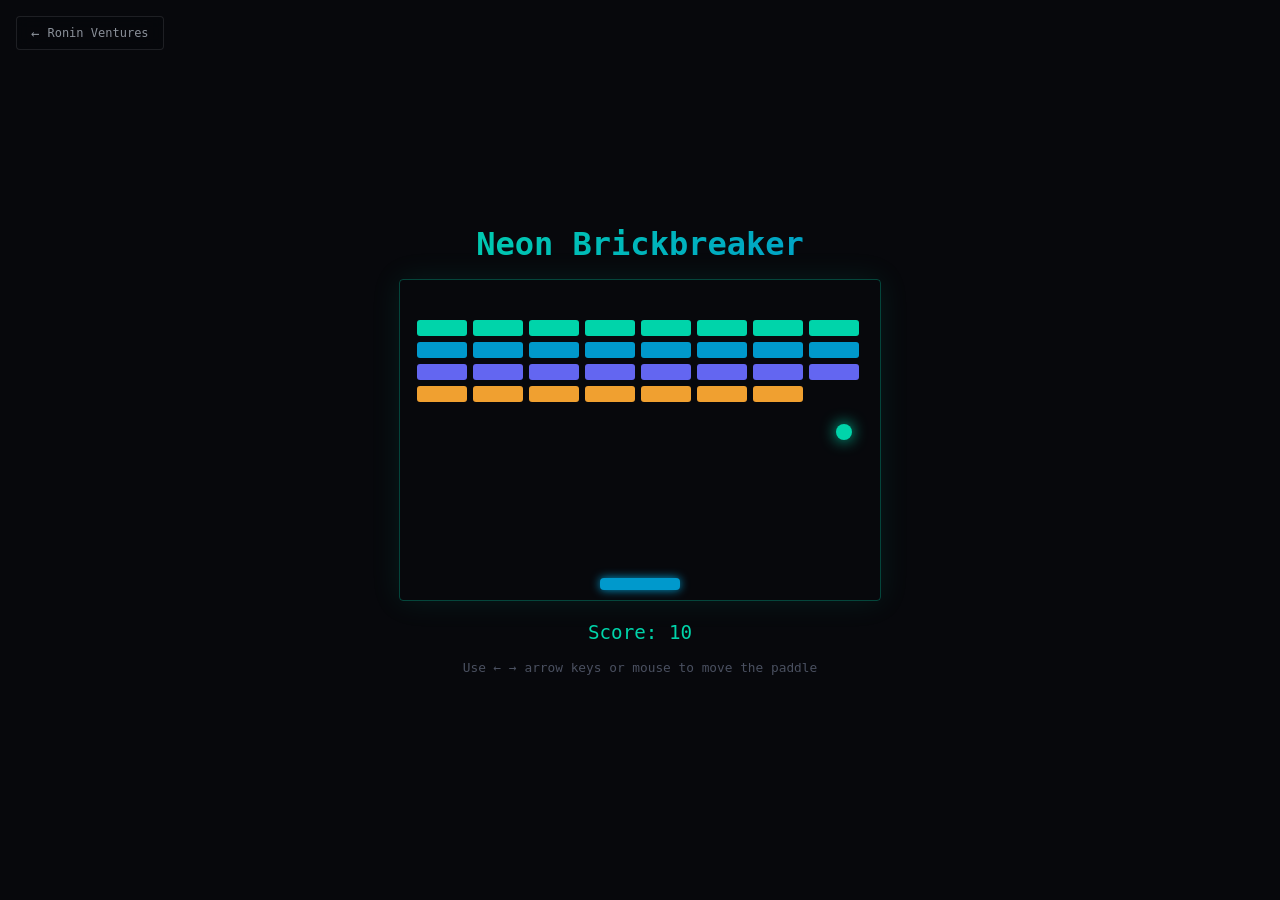
==== projects/brickbreaker/index.html @ dd1b28e1 "initial commit" ====
<!DOCTYPE html>
<html lang="en">
<head>
    <meta charset="UTF-8">
    <meta name="viewport" content="width=device-width, initial-scale=1.0">
    <title>Neon Brickbreaker | Ronin Ventures</title>
    <style>
        * {
            margin: 0;
            padding: 0;
            box-sizing: border-box;
        }
        
        body {
            background: #07080c;
            color: #e8eaed;
            font-family: 'JetBrains Mono', monospace;
            min-height: 100vh;
            display: flex;
            flex-direction: column;
            align-items: center;
            justify-content: center;
        }
        
        .game-container {
            text-align: center;
        }
        
        h1 {
            font-size: 2rem;
            margin-bottom: 1rem;
            background: linear-gradient(135deg, #00d4aa, #0099cc);
            -webkit-background-clip: text;
            -webkit-text-fill-color: transparent;
            background-clip: text;
        }
        
        canvas {
            border: 1px solid rgba(0, 212, 170, 0.3);
            border-radius: 4px;
            box-shadow: 0 0 30px rgba(0, 212, 170, 0.1);
        }
        
        .instructions {
            margin-top: 1rem;
            color: #4a5060;
            font-size: 0.8rem;
        }
        
        .score {
            margin-top: 1rem;
            font-size: 1.2rem;
            color: #00d4aa;
        }
    </style>
</head>
<body>
    <div class="game-container">
        <h1>Neon Brickbreaker</h1>
        <canvas id="game" width="480" height="320"></canvas>
        <div class="score">Score: <span id="score">0</span></div>
        <p class="instructions">Use ← → arrow keys or mouse to move the paddle</p>
    </div>
    
    <!-- Back to Hub Button - just include this one script -->
    <script src="/components/back-to-hub.js"></script>
    
    <script>
        // Simple Brickbreaker game implementation
        const canvas = document.getElementById('game');
        const ctx = canvas.getContext('2d');
        const scoreEl = document.getElementById('score');
        
        // Game state
        let score = 0;
        let ballX = canvas.width / 2;
        let ballY = canvas.height - 30;
        let ballDX = 3;
        let ballDY = -3;
        const ballRadius = 8;
        
        const paddleHeight = 12;
        const paddleWidth = 80;
        let paddleX = (canvas.width - paddleWidth) / 2;
        
        const brickRowCount = 4;
        const brickColumnCount = 8;
        const brickWidth = 50;
        const brickHeight = 16;
        const brickPadding = 6;
        const brickOffsetTop = 40;
        const brickOffsetLeft = 17;
        
        const bricks = [];
        const colors = ['#00d4aa', '#0099cc', '#6366f1', '#f0a030'];
        
        for (let c = 0; c < brickColumnCount; c++) {
            bricks[c] = [];
            for (let r = 0; r < brickRowCount; r++) {
                bricks[c][r] = { x: 0, y: 0, status: 1 };
            }
        }
        
        let rightPressed = false;
        let leftPressed = false;
        
        document.addEventListener('keydown', (e) => {
            if (e.key === 'Right' || e.key === 'ArrowRight') rightPressed = true;
            if (e.key === 'Left' || e.key === 'ArrowLeft') leftPressed = true;
        });
        
        document.addEventListener('keyup', (e) => {
            if (e.key === 'Right' || e.key === 'ArrowRight') rightPressed = false;
            if (e.key === 'Left' || e.key === 'ArrowLeft') leftPressed = false;
        });
        
        document.addEventListener('mousemove', (e) => {
            const relativeX = e.clientX - canvas.getBoundingClientRect().left;
            if (relativeX > 0 && relativeX < canvas.width) {
                paddleX = relativeX - paddleWidth / 2;
            }
        });
        
        function collisionDetection() {
            for (let c = 0; c < brickColumnCount; c++) {
                for (let r = 0; r < brickRowCount; r++) {
                    const b = bricks[c][r];
                    if (b.status === 1) {
                        if (ballX > b.x && ballX < b.x + brickWidth && 
                            ballY > b.y && ballY < b.y + brickHeight) {
                            ballDY = -ballDY;
                            b.status = 0;
                            score += 10;
                            scoreEl.textContent = score;
                        }
                    }
                }
            }
        }
        
        function drawBall() {
            ctx.beginPath();
            ctx.arc(ballX, ballY, ballRadius, 0, Math.PI * 2);
            ctx.fillStyle = '#00d4aa';
            ctx.shadowColor = '#00d4aa';
            ctx.shadowBlur = 15;
            ctx.fill();
            ctx.shadowBlur = 0;
            ctx.closePath();
        }
        
        function drawPaddle() {
            ctx.beginPath();
            ctx.roundRect(paddleX, canvas.height - paddleHeight - 10, paddleWidth, paddleHeight, 4);
            ctx.fillStyle = '#0099cc';
            ctx.shadowColor = '#0099cc';
            ctx.shadowBlur = 10;
            ctx.fill();
            ctx.shadowBlur = 0;
            ctx.closePath();
        }
        
        function drawBricks() {
            for (let c = 0; c < brickColumnCount; c++) {
                for (let r = 0; r < brickRowCount; r++) {
                    if (bricks[c][r].status === 1) {
                        const brickX = c * (brickWidth + brickPadding) + brickOffsetLeft;
                        const brickY = r * (brickHeight + brickPadding) + brickOffsetTop;
                        bricks[c][r].x = brickX;
                        bricks[c][r].y = brickY;
                        
                        ctx.beginPath();
                        ctx.roundRect(brickX, brickY, brickWidth, brickHeight, 3);
                        ctx.fillStyle = colors[r];
                        ctx.fill();
                        ctx.closePath();
                    }
                }
            }
        }
        
        function draw() {
            ctx.clearRect(0, 0, canvas.width, canvas.height);
            drawBricks();
            drawBall();
            drawPaddle();
            collisionDetection();
            
            // Ball collision with walls
            if (ballX + ballDX > canvas.width - ballRadius || ballX + ballDX < ballRadius) {
                ballDX = -ballDX;
            }
            if (ballY + ballDY < ballRadius) {
                ballDY = -ballDY;
            } else if (ballY + ballDY > canvas.height - ballRadius) {
                if (ballX > paddleX && ballX < paddleX + paddleWidth) {
                    ballDY = -ballDY;
                    // Add angle based on where ball hits paddle
                    const hitPoint = (ballX - paddleX) / paddleWidth;
                    ballDX = 6 * (hitPoint - 0.5);
                } else {
                    // Reset ball
                    ballX = canvas.width / 2;
                    ballY = canvas.height - 30;
                    ballDX = 3;
                    ballDY = -3;
                }
            }
            
            // Move paddle
            if (rightPressed && paddleX < canvas.width - paddleWidth) {
                paddleX += 7;
            } else if (leftPressed && paddleX > 0) {
                paddleX -= 7;
            }
            
            ballX += ballDX;
            ballY += ballDY;
            
            requestAnimationFrame(draw);
        }
        
        draw();
    </script>
</body>
</html>
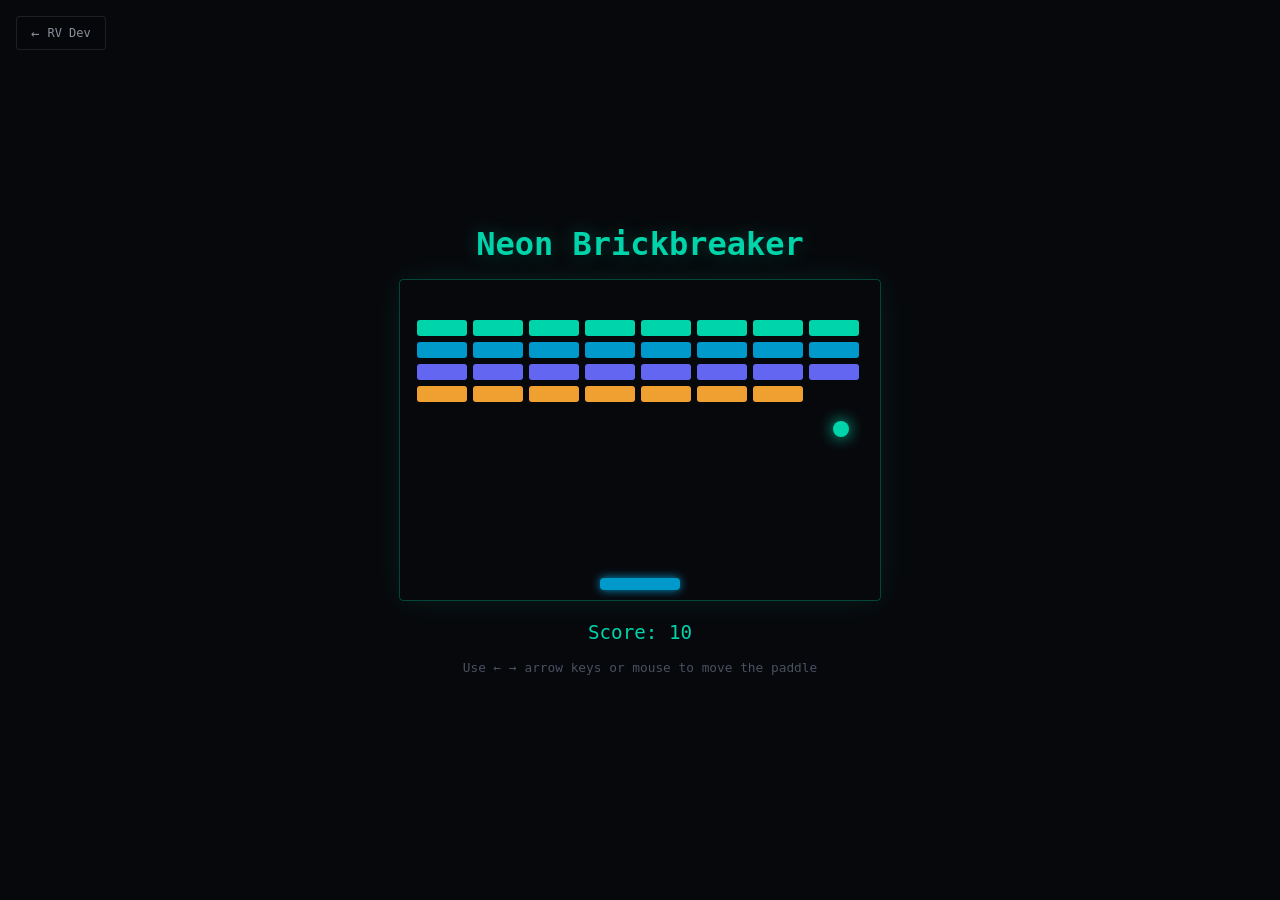
==== commit 51693934: "updated to ronin ventures dev before I add the real url for roninventures dot dev" ====
--- a/projects/brickbreaker/index.html
+++ b/projects/brickbreaker/index.html
@@ -29,10 +29,8 @@
         h1 {
             font-size: 2rem;
             margin-bottom: 1rem;
-            background: linear-gradient(135deg, #00d4aa, #0099cc);
-            -webkit-background-clip: text;
-            -webkit-text-fill-color: transparent;
-            background-clip: text;
+            color: #00d4aa;
+            text-shadow: 0 0 20px rgba(0, 212, 170, 0.3);
         }
         
         canvas {
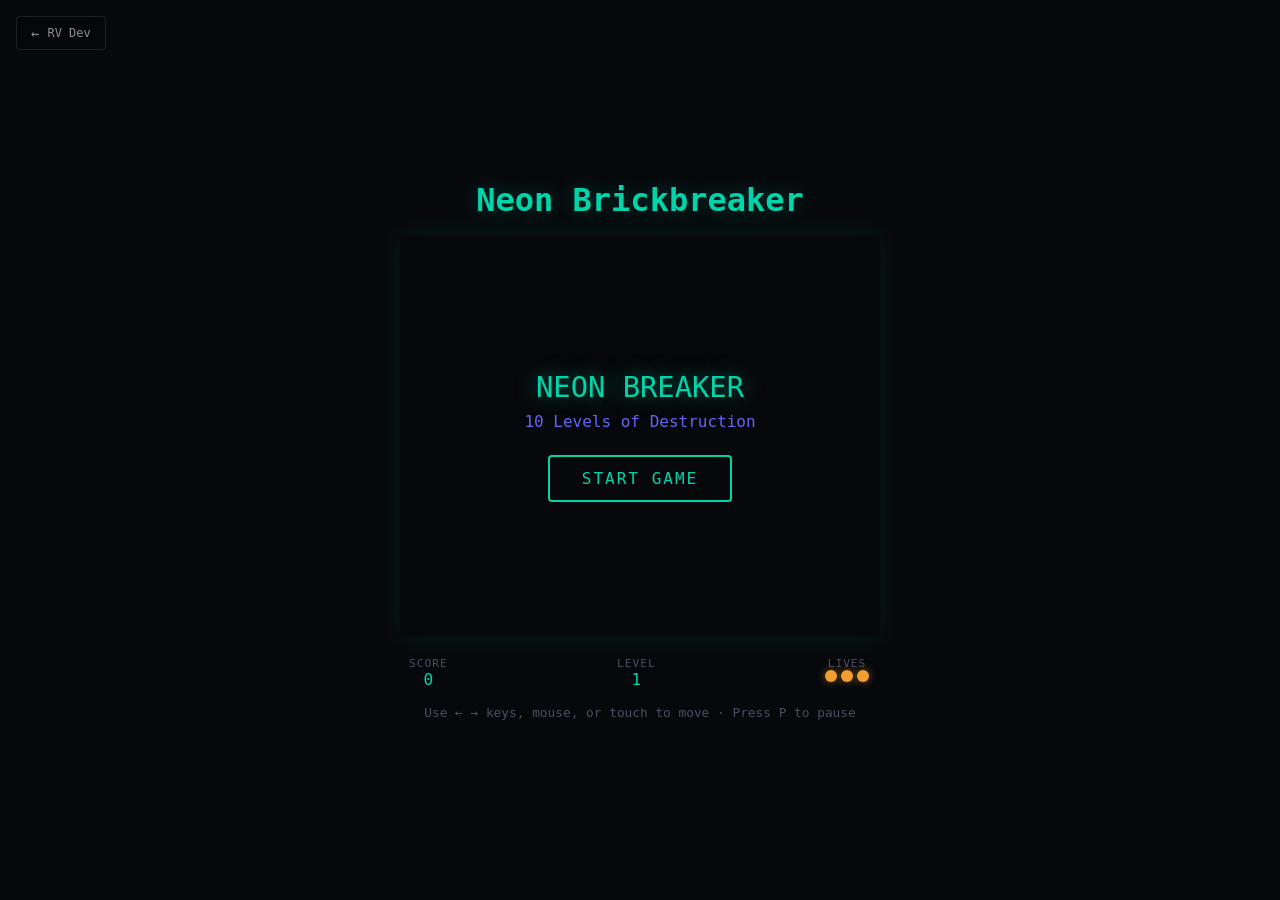
==== commit 0c0b7b00: "silly it was the previous message" ====
--- a/projects/brickbreaker/index.html
+++ b/projects/brickbreaker/index.html
@@ -24,6 +24,8 @@
         
         .game-container {
             text-align: center;
+            padding: 0 10px;
+            max-width: 100%;
         }
         
         h1 {
@@ -33,103 +35,464 @@
             text-shadow: 0 0 20px rgba(0, 212, 170, 0.3);
         }
         
+        .canvas-wrapper {
+            position: relative;
+            display: inline-block;
+        }
+        
         canvas {
             border: 1px solid rgba(0, 212, 170, 0.3);
             border-radius: 4px;
             box-shadow: 0 0 30px rgba(0, 212, 170, 0.1);
+            display: block;
+            touch-action: none; /* Prevent scrolling on touch */
+            max-width: 100%;
+        }
+        
+        .overlay {
+            position: absolute;
+            top: 0;
+            left: 0;
+            width: 100%;
+            height: 100%;
+            background: rgba(7, 8, 12, 0.9);
+            display: flex;
+            flex-direction: column;
+            align-items: center;
+            justify-content: center;
+            border-radius: 4px;
+        }
+        
+        .overlay.hidden {
+            display: none;
+        }
+        
+        .overlay-title {
+            font-size: 1.8rem;
+            color: #00d4aa;
+            margin-bottom: 0.5rem;
+            text-shadow: 0 0 20px rgba(0, 212, 170, 0.5);
+        }
+        
+        .overlay-subtitle {
+            font-size: 1rem;
+            color: #6366f1;
+            margin-bottom: 1.5rem;
+        }
+        
+        .start-btn {
+            font-family: 'JetBrains Mono', monospace;
+            font-size: 1rem;
+            padding: 12px 32px;
+            background: transparent;
+            border: 2px solid #00d4aa;
+            color: #00d4aa;
+            border-radius: 4px;
+            cursor: pointer;
+            transition: all 0.2s ease;
+            text-transform: uppercase;
+            letter-spacing: 2px;
+        }
+        
+        .start-btn:hover {
+            background: #00d4aa;
+            color: #07080c;
+            box-shadow: 0 0 20px rgba(0, 212, 170, 0.4);
+        }
+        
+        .game-info {
+            display: flex;
+            justify-content: space-between;
+            margin-top: 1rem;
+            width: 100%;
+            max-width: 480px;
+            padding: 0 10px;
+            font-size: 1rem;
+        }
+        
+        .info-item {
+            color: #00d4aa;
+        }
+        
+        .info-label {
+            color: #4a5060;
+            font-size: 0.7rem;
+            text-transform: uppercase;
+            letter-spacing: 1px;
+        }
+        
+        .lives {
+            display: flex;
+            gap: 4px;
+        }
+        
+        .life {
+            width: 12px;
+            height: 12px;
+            background: #f0a030;
+            border-radius: 50%;
+            box-shadow: 0 0 8px rgba(240, 160, 48, 0.5);
+        }
+        
+        .life.lost {
+            background: #2a2d35;
+            box-shadow: none;
         }
         
         .instructions {
             margin-top: 1rem;
             color: #4a5060;
             font-size: 0.8rem;
-        }
-        
-        .score {
-            margin-top: 1rem;
-            font-size: 1.2rem;
-            color: #00d4aa;
         }
     </style>
 </head>
 <body>
     <div class="game-container">
         <h1>Neon Brickbreaker</h1>
-        <canvas id="game" width="480" height="320"></canvas>
-        <div class="score">Score: <span id="score">0</span></div>
-        <p class="instructions">Use ← → arrow keys or mouse to move the paddle</p>
+        <div class="canvas-wrapper">
+            <canvas id="game" width="480" height="400"></canvas>
+            
+            <!-- Start Screen Overlay -->
+            <div class="overlay" id="start-overlay">
+                <div class="overlay-title">NEON BREAKER</div>
+                <div class="overlay-subtitle">10 Levels of Destruction</div>
+                <button class="start-btn" id="start-btn">Start Game</button>
+            </div>
+            
+            <!-- Game Over Overlay -->
+            <div class="overlay hidden" id="gameover-overlay">
+                <div class="overlay-title" id="gameover-title">GAME OVER</div>
+                <div class="overlay-subtitle" id="gameover-score">Score: 0</div>
+                <button class="start-btn" id="restart-btn">Play Again</button>
+            </div>
+            
+            <!-- Level Complete Overlay -->
+            <div class="overlay hidden" id="level-overlay">
+                <div class="overlay-title" id="level-title">LEVEL 1 COMPLETE</div>
+                <div class="overlay-subtitle">Get Ready...</div>
+                <button class="start-btn" id="next-btn">Next Level</button>
+            </div>
+            
+            <!-- Pause Overlay -->
+            <div class="overlay hidden" id="pause-overlay">
+                <div class="overlay-title">PAUSED</div>
+                <div class="overlay-subtitle">Press P or tap to resume</div>
+                <button class="start-btn" id="resume-btn">Resume</button>
+            </div>
+        </div>
+        
+        <div class="game-info">
+            <div class="info-item">
+                <div class="info-label">Score</div>
+                <div id="score">0</div>
+            </div>
+            <div class="info-item">
+                <div class="info-label">Level</div>
+                <div id="level">1</div>
+            </div>
+            <div class="info-item">
+                <div class="info-label">Lives</div>
+                <div class="lives" id="lives">
+                    <div class="life"></div>
+                    <div class="life"></div>
+                    <div class="life"></div>
+                </div>
+            </div>
+        </div>
+        
+        <p class="instructions">Use ← → keys, mouse, or touch to move · Press P to pause</p>
     </div>
     
-    <!-- Back to Hub Button - just include this one script -->
+    <!-- Back to Hub Button -->
     <script src="/components/back-to-hub.js"></script>
     
     <script>
-        // Simple Brickbreaker game implementation
         const canvas = document.getElementById('game');
         const ctx = canvas.getContext('2d');
+        
+        // UI Elements
+        const startOverlay = document.getElementById('start-overlay');
+        const gameoverOverlay = document.getElementById('gameover-overlay');
+        const levelOverlay = document.getElementById('level-overlay');
+        const pauseOverlay = document.getElementById('pause-overlay');
+        const startBtn = document.getElementById('start-btn');
+        const restartBtn = document.getElementById('restart-btn');
+        const nextBtn = document.getElementById('next-btn');
+        const resumeBtn = document.getElementById('resume-btn');
         const scoreEl = document.getElementById('score');
+        const levelEl = document.getElementById('level');
+        const livesEl = document.getElementById('lives');
+        const gameoverTitle = document.getElementById('gameover-title');
+        const gameoverScore = document.getElementById('gameover-score');
+        const levelTitle = document.getElementById('level-title');
+        
+        // Game constants
+        const PADDLE_HEIGHT = 12;
+        const PADDLE_WIDTH = 80;
+        const BALL_RADIUS = 6;
+        const BRICK_ROWS = 6;
+        const BRICK_COLS = 10;
+        const BRICK_WIDTH = 42;
+        const BRICK_HEIGHT = 14;
+        const BRICK_PADDING = 4;
+        const BRICK_OFFSET_TOP = 50;
+        const BRICK_OFFSET_LEFT = 12;
+        
+        const COLORS = ['#00d4aa', '#0099cc', '#6366f1', '#f0a030', '#ec4899', '#22c55e'];
         
         // Game state
+        let gameState = 'start'; // start, playing, paused, gameover, levelcomplete, victory
         let score = 0;
-        let ballX = canvas.width / 2;
-        let ballY = canvas.height - 30;
-        let ballDX = 3;
-        let ballDY = -3;
-        const ballRadius = 8;
-        
-        const paddleHeight = 12;
-        const paddleWidth = 80;
-        let paddleX = (canvas.width - paddleWidth) / 2;
-        
-        const brickRowCount = 4;
-        const brickColumnCount = 8;
-        const brickWidth = 50;
-        const brickHeight = 16;
-        const brickPadding = 6;
-        const brickOffsetTop = 40;
-        const brickOffsetLeft = 17;
-        
-        const bricks = [];
-        const colors = ['#00d4aa', '#0099cc', '#6366f1', '#f0a030'];
-        
-        for (let c = 0; c < brickColumnCount; c++) {
-            bricks[c] = [];
-            for (let r = 0; r < brickRowCount; r++) {
-                bricks[c][r] = { x: 0, y: 0, status: 1 };
-            }
-        }
-        
+        let level = 1;
+        let lives = 3;
+        let bricks = [];
+        let animationId = null;
+        
+        // Ball state
+        let ballX, ballY, ballDX, ballDY;
+        let baseBallSpeed = 3.6; // 10% slower
+        
+        // Paddle state
+        let paddleX;
         let rightPressed = false;
         let leftPressed = false;
         
-        document.addEventListener('keydown', (e) => {
-            if (e.key === 'Right' || e.key === 'ArrowRight') rightPressed = true;
-            if (e.key === 'Left' || e.key === 'ArrowLeft') leftPressed = true;
-        });
-        
-        document.addEventListener('keyup', (e) => {
-            if (e.key === 'Right' || e.key === 'ArrowRight') rightPressed = false;
-            if (e.key === 'Left' || e.key === 'ArrowLeft') leftPressed = false;
-        });
-        
-        document.addEventListener('mousemove', (e) => {
-            const relativeX = e.clientX - canvas.getBoundingClientRect().left;
-            if (relativeX > 0 && relativeX < canvas.width) {
-                paddleX = relativeX - paddleWidth / 2;
-            }
-        });
-        
+        // Level designs - each level has a pattern function
+        const levelDesigns = [
+            // Level 1: Simple grid (4 rows)
+            () => createPattern((c, r) => r < 4 ? 1 : 0),
+            
+            // Level 2: Checkerboard
+            () => createPattern((c, r) => r < 5 && (c + r) % 2 === 0 ? 1 : 0),
+            
+            // Level 3: Pyramid
+            () => createPattern((c, r) => {
+                const mid = Math.floor(BRICK_COLS / 2);
+                const spread = 5 - r;
+                return r < 5 && c >= mid - spread && c < mid + spread ? 1 : 0;
+            }),
+            
+            // Level 4: Inverted pyramid + top row
+            () => createPattern((c, r) => {
+                if (r === 0) return 1;
+                const mid = Math.floor(BRICK_COLS / 2);
+                const spread = r;
+                return r < 5 && c >= mid - spread && c < mid + spread ? 1 : 0;
+            }),
+            
+            // Level 5: Diamond
+            () => createPattern((c, r) => {
+                const mid = Math.floor(BRICK_COLS / 2);
+                const dist = Math.abs(c - mid + 0.5);
+                if (r < 3) return dist <= r + 1 ? 1 : 0;
+                return dist <= 5 - r ? 1 : 0;
+            }),
+            
+            // Level 6: Double layer with gap
+            () => createPattern((c, r) => (r < 2 || (r > 2 && r < 5)) ? 1 : 0),
+            
+            // Level 7: Columns
+            () => createPattern((c, r) => r < 5 && c % 2 === 0 ? 1 : 0),
+            
+            // Level 8: Fortress
+            () => createPattern((c, r) => {
+                if (r === 0) return 1;
+                if (r < 4 && (c < 2 || c >= BRICK_COLS - 2)) return 1;
+                if (r === 3 && c >= 3 && c < BRICK_COLS - 3) return 1;
+                return 0;
+            }),
+            
+            // Level 9: Dense grid with reinforced bricks (health 2)
+            () => createPattern((c, r) => r < 5 ? (r < 2 ? 2 : 1) : 0),
+            
+            // Level 10: Full grid, top rows reinforced
+            () => createPattern((c, r) => {
+                if (r < 2) return 3; // Triple health
+                if (r < 4) return 2; // Double health
+                return r < 6 ? 1 : 0;
+            })
+        ];
+        
+        function createPattern(patternFn) {
+            const pattern = [];
+            for (let c = 0; c < BRICK_COLS; c++) {
+                pattern[c] = [];
+                for (let r = 0; r < BRICK_ROWS; r++) {
+                    const health = patternFn(c, r);
+                    pattern[c][r] = {
+                        x: 0,
+                        y: 0,
+                        health: health,
+                        maxHealth: health
+                    };
+                }
+            }
+            return pattern;
+        }
+        
+        function initBricks() {
+            const designFn = levelDesigns[Math.min(level - 1, levelDesigns.length - 1)];
+            bricks = designFn();
+        }
+        
+        function resetBall() {
+            ballX = canvas.width / 2;
+            ballY = canvas.height - 50;
+            // Speed increases slightly with level
+            const speed = baseBallSpeed + (level - 1) * 0.3;
+            const angle = (Math.random() * 0.5 + 0.25) * Math.PI; // 45-135 degrees upward
+            ballDX = speed * Math.cos(angle) * (Math.random() > 0.5 ? 1 : -1);
+            ballDY = -speed * Math.sin(angle);
+        }
+        
+        function resetPaddle() {
+            paddleX = (canvas.width - PADDLE_WIDTH) / 2;
+        }
+        
+        function updateLivesDisplay() {
+            livesEl.innerHTML = '';
+            for (let i = 0; i < 3; i++) {
+                const life = document.createElement('div');
+                life.className = 'life' + (i >= lives ? ' lost' : '');
+                livesEl.appendChild(life);
+            }
+        }
+        
+        function startGame() {
+            score = 0;
+            level = 1;
+            lives = 3;
+            scoreEl.textContent = score;
+            levelEl.textContent = level;
+            updateLivesDisplay();
+            initBricks();
+            resetBall();
+            resetPaddle();
+            startOverlay.classList.add('hidden');
+            gameoverOverlay.classList.add('hidden');
+            levelOverlay.classList.add('hidden');
+            gameState = 'playing';
+            gameLoop();
+        }
+        
+        function nextLevel() {
+            level++;
+            levelEl.textContent = level;
+            initBricks();
+            resetBall();
+            resetPaddle();
+            levelOverlay.classList.add('hidden');
+            gameState = 'playing';
+            gameLoop();
+        }
+        
+        function loseLife() {
+            lives--;
+            updateLivesDisplay();
+            
+            if (lives <= 0) {
+                gameState = 'gameover';
+                gameoverTitle.textContent = 'GAME OVER';
+                gameoverScore.textContent = `Final Score: ${score}`;
+                gameoverOverlay.classList.remove('hidden');
+            } else {
+                resetBall();
+                resetPaddle();
+            }
+        }
+        
+        function checkLevelComplete() {
+            for (let c = 0; c < BRICK_COLS; c++) {
+                for (let r = 0; r < BRICK_ROWS; r++) {
+                    if (bricks[c][r].health > 0) return false;
+                }
+            }
+            return true;
+        }
+        
+        function levelComplete() {
+            if (level >= 10) {
+                gameState = 'victory';
+                gameoverTitle.textContent = 'VICTORY!';
+                gameoverScore.textContent = `Final Score: ${score}`;
+                gameoverOverlay.classList.remove('hidden');
+            } else {
+                gameState = 'levelcomplete';
+                levelTitle.textContent = `LEVEL ${level} COMPLETE`;
+                levelOverlay.classList.remove('hidden');
+            }
+        }
+        
+        function pauseGame() {
+            if (gameState === 'playing') {
+                gameState = 'paused';
+                pauseOverlay.classList.remove('hidden');
+            }
+        }
+        
+        function resumeGame() {
+            if (gameState === 'paused') {
+                pauseOverlay.classList.add('hidden');
+                gameState = 'playing';
+                gameLoop();
+            }
+        }
+        
+        function togglePause() {
+            if (gameState === 'playing') {
+                pauseGame();
+            } else if (gameState === 'paused') {
+                resumeGame();
+            }
+        }
+        
+        // Improved collision detection
         function collisionDetection() {
-            for (let c = 0; c < brickColumnCount; c++) {
-                for (let r = 0; r < brickRowCount; r++) {
+            for (let c = 0; c < BRICK_COLS; c++) {
+                for (let r = 0; r < BRICK_ROWS; r++) {
                     const b = bricks[c][r];
-                    if (b.status === 1) {
-                        if (ballX > b.x && ballX < b.x + brickWidth && 
-                            ballY > b.y && ballY < b.y + brickHeight) {
-                            ballDY = -ballDY;
-                            b.status = 0;
-                            score += 10;
+                    if (b.health > 0) {
+                        const brickX = c * (BRICK_WIDTH + BRICK_PADDING) + BRICK_OFFSET_LEFT;
+                        const brickY = r * (BRICK_HEIGHT + BRICK_PADDING) + BRICK_OFFSET_TOP;
+                        b.x = brickX;
+                        b.y = brickY;
+                        
+                        // Check if ball overlaps with brick
+                        const closestX = Math.max(brickX, Math.min(ballX, brickX + BRICK_WIDTH));
+                        const closestY = Math.max(brickY, Math.min(ballY, brickY + BRICK_HEIGHT));
+                        
+                        const distX = ballX - closestX;
+                        const distY = ballY - closestY;
+                        const distance = Math.sqrt(distX * distX + distY * distY);
+                        
+                        if (distance <= BALL_RADIUS) {
+                            // Determine collision side
+                            const overlapLeft = (ballX + BALL_RADIUS) - brickX;
+                            const overlapRight = (brickX + BRICK_WIDTH) - (ballX - BALL_RADIUS);
+                            const overlapTop = (ballY + BALL_RADIUS) - brickY;
+                            const overlapBottom = (brickY + BRICK_HEIGHT) - (ballY - BALL_RADIUS);
+                            
+                            const minOverlapX = Math.min(overlapLeft, overlapRight);
+                            const minOverlapY = Math.min(overlapTop, overlapBottom);
+                            
+                            // Reflect based on smallest overlap
+                            if (minOverlapX < minOverlapY) {
+                                ballDX = -ballDX;
+                                // Push ball out
+                                ballX += (overlapLeft < overlapRight) ? -minOverlapX : minOverlapX;
+                            } else {
+                                ballDY = -ballDY;
+                                // Push ball out
+                                ballY += (overlapTop < overlapBottom) ? -minOverlapY : minOverlapY;
+                            }
+                            
+                            b.health--;
+                            const points = (b.maxHealth - b.health + 1) * 10 * level;
+                            score += points;
                             scoreEl.textContent = score;
+                            
+                            // Only process one collision per frame
+                            return;
                         }
                     }
                 }
@@ -138,7 +501,7 @@
         
         function drawBall() {
             ctx.beginPath();
-            ctx.arc(ballX, ballY, ballRadius, 0, Math.PI * 2);
+            ctx.arc(ballX, ballY, BALL_RADIUS, 0, Math.PI * 2);
             ctx.fillStyle = '#00d4aa';
             ctx.shadowColor = '#00d4aa';
             ctx.shadowBlur = 15;
@@ -149,7 +512,7 @@
         
         function drawPaddle() {
             ctx.beginPath();
-            ctx.roundRect(paddleX, canvas.height - paddleHeight - 10, paddleWidth, paddleHeight, 4);
+            ctx.roundRect(paddleX, canvas.height - PADDLE_HEIGHT - 15, PADDLE_WIDTH, PADDLE_HEIGHT, 4);
             ctx.fillStyle = '#0099cc';
             ctx.shadowColor = '#0099cc';
             ctx.shadowBlur = 10;
@@ -159,21 +522,106 @@
         }
         
         function drawBricks() {
-            for (let c = 0; c < brickColumnCount; c++) {
-                for (let r = 0; r < brickRowCount; r++) {
-                    if (bricks[c][r].status === 1) {
-                        const brickX = c * (brickWidth + brickPadding) + brickOffsetLeft;
-                        const brickY = r * (brickHeight + brickPadding) + brickOffsetTop;
-                        bricks[c][r].x = brickX;
-                        bricks[c][r].y = brickY;
+            for (let c = 0; c < BRICK_COLS; c++) {
+                for (let r = 0; r < BRICK_ROWS; r++) {
+                    const b = bricks[c][r];
+                    if (b.health > 0) {
+                        const brickX = c * (BRICK_WIDTH + BRICK_PADDING) + BRICK_OFFSET_LEFT;
+                        const brickY = r * (BRICK_HEIGHT + BRICK_PADDING) + BRICK_OFFSET_TOP;
+                        
+                        // Color based on health
+                        let color;
+                        if (b.maxHealth === 3) {
+                            color = b.health === 3 ? '#ec4899' : (b.health === 2 ? '#f0a030' : '#00d4aa');
+                        } else if (b.maxHealth === 2) {
+                            color = b.health === 2 ? '#f0a030' : '#00d4aa';
+                        } else {
+                            color = COLORS[r % COLORS.length];
+                        }
                         
                         ctx.beginPath();
-                        ctx.roundRect(brickX, brickY, brickWidth, brickHeight, 3);
-                        ctx.fillStyle = colors[r];
+                        ctx.roundRect(brickX, brickY, BRICK_WIDTH, BRICK_HEIGHT, 3);
+                        ctx.fillStyle = color;
                         ctx.fill();
+                        
+                        // Add shine for multi-health bricks
+                        if (b.health > 1) {
+                            ctx.strokeStyle = 'rgba(255,255,255,0.3)';
+                            ctx.lineWidth = 1;
+                            ctx.stroke();
+                        }
+                        
                         ctx.closePath();
                     }
                 }
+            }
+        }
+        
+        function update() {
+            // Move paddle
+            const paddleSpeed = 8;
+            if (rightPressed && paddleX < canvas.width - PADDLE_WIDTH) {
+                paddleX += paddleSpeed;
+            } else if (leftPressed && paddleX > 0) {
+                paddleX -= paddleSpeed;
+            }
+            
+            // Clamp paddle
+            paddleX = Math.max(0, Math.min(canvas.width - PADDLE_WIDTH, paddleX));
+            
+            // Move ball
+            ballX += ballDX;
+            ballY += ballDY;
+            
+            // Wall collisions
+            if (ballX + BALL_RADIUS > canvas.width) {
+                ballX = canvas.width - BALL_RADIUS;
+                ballDX = -ballDX;
+            } else if (ballX - BALL_RADIUS < 0) {
+                ballX = BALL_RADIUS;
+                ballDX = -ballDX;
+            }
+            
+            if (ballY - BALL_RADIUS < 0) {
+                ballY = BALL_RADIUS;
+                ballDY = -ballDY;
+            }
+            
+            // Paddle collision
+            const paddleTop = canvas.height - PADDLE_HEIGHT - 15;
+            if (ballY + BALL_RADIUS > paddleTop &&
+                ballY - BALL_RADIUS < paddleTop + PADDLE_HEIGHT &&
+                ballX > paddleX &&
+                ballX < paddleX + PADDLE_WIDTH) {
+                
+                // Reflect upward
+                ballY = paddleTop - BALL_RADIUS;
+                
+                // Calculate angle based on hit position
+                const hitPoint = (ballX - paddleX) / PADDLE_WIDTH; // 0 to 1
+                const angle = (hitPoint - 0.5) * 1.2; // -0.6 to 0.6 radians
+                
+                const speed = Math.sqrt(ballDX * ballDX + ballDY * ballDY);
+                ballDX = speed * Math.sin(angle);
+                ballDY = -speed * Math.cos(angle);
+                
+                // Ensure minimum vertical speed
+                if (Math.abs(ballDY) < 2) {
+                    ballDY = -2;
+                }
+            }
+            
+            // Ball falls below paddle
+            if (ballY - BALL_RADIUS > canvas.height) {
+                loseLife();
+            }
+            
+            // Brick collisions
+            collisionDetection();
+            
+            // Check level complete
+            if (checkLevelComplete()) {
+                levelComplete();
             }
         }
         
@@ -182,42 +630,79 @@
             drawBricks();
             drawBall();
             drawPaddle();
-            collisionDetection();
-            
-            // Ball collision with walls
-            if (ballX + ballDX > canvas.width - ballRadius || ballX + ballDX < ballRadius) {
-                ballDX = -ballDX;
-            }
-            if (ballY + ballDY < ballRadius) {
-                ballDY = -ballDY;
-            } else if (ballY + ballDY > canvas.height - ballRadius) {
-                if (ballX > paddleX && ballX < paddleX + paddleWidth) {
-                    ballDY = -ballDY;
-                    // Add angle based on where ball hits paddle
-                    const hitPoint = (ballX - paddleX) / paddleWidth;
-                    ballDX = 6 * (hitPoint - 0.5);
-                } else {
-                    // Reset ball
-                    ballX = canvas.width / 2;
-                    ballY = canvas.height - 30;
-                    ballDX = 3;
-                    ballDY = -3;
-                }
-            }
-            
-            // Move paddle
-            if (rightPressed && paddleX < canvas.width - paddleWidth) {
-                paddleX += 7;
-            } else if (leftPressed && paddleX > 0) {
-                paddleX -= 7;
-            }
-            
-            ballX += ballDX;
-            ballY += ballDY;
-            
-            requestAnimationFrame(draw);
-        }
-        
+        }
+        
+        function gameLoop() {
+            if (gameState !== 'playing') return;
+            
+            update();
+            draw();
+            animationId = requestAnimationFrame(gameLoop);
+        }
+        
+        // Event listeners
+        document.addEventListener('keydown', (e) => {
+            if (e.key === 'Right' || e.key === 'ArrowRight') rightPressed = true;
+            if (e.key === 'Left' || e.key === 'ArrowLeft') leftPressed = true;
+            if (e.key === 'p' || e.key === 'P' || e.key === 'Escape') {
+                e.preventDefault();
+                togglePause();
+            }
+        });
+        
+        document.addEventListener('keyup', (e) => {
+            if (e.key === 'Right' || e.key === 'ArrowRight') rightPressed = false;
+            if (e.key === 'Left' || e.key === 'ArrowLeft') leftPressed = false;
+        });
+        
+        document.addEventListener('mousemove', (e) => {
+            if (gameState !== 'playing') return;
+            const rect = canvas.getBoundingClientRect();
+            const relativeX = e.clientX - rect.left;
+            if (relativeX > 0 && relativeX < canvas.width) {
+                paddleX = relativeX - PADDLE_WIDTH / 2;
+                paddleX = Math.max(0, Math.min(canvas.width - PADDLE_WIDTH, paddleX));
+            }
+        });
+        
+        // Mobile touch support
+        canvas.addEventListener('touchstart', (e) => {
+            e.preventDefault();
+            if (gameState !== 'playing') return;
+            const rect = canvas.getBoundingClientRect();
+            const touch = e.touches[0];
+            const relativeX = touch.clientX - rect.left;
+            if (relativeX > 0 && relativeX < canvas.width) {
+                paddleX = relativeX - PADDLE_WIDTH / 2;
+                paddleX = Math.max(0, Math.min(canvas.width - PADDLE_WIDTH, paddleX));
+            }
+        }, { passive: false });
+        
+        canvas.addEventListener('touchmove', (e) => {
+            e.preventDefault();
+            if (gameState !== 'playing') return;
+            const rect = canvas.getBoundingClientRect();
+            const touch = e.touches[0];
+            const relativeX = touch.clientX - rect.left;
+            if (relativeX > 0 && relativeX < canvas.width) {
+                paddleX = relativeX - PADDLE_WIDTH / 2;
+                paddleX = Math.max(0, Math.min(canvas.width - PADDLE_WIDTH, paddleX));
+            }
+        }, { passive: false });
+        
+        startBtn.addEventListener('click', startGame);
+        restartBtn.addEventListener('click', startGame);
+        nextBtn.addEventListener('click', nextLevel);
+        resumeBtn.addEventListener('click', resumeGame);
+        
+        // Allow spacebar/enter to start
+        document.addEventListener('keydown', (e) => {
+            if ((e.key === ' ' || e.key === 'Enter') && gameState === 'start') {
+                startGame();
+            }
+        });
+        
+        // Initial draw (just paddle and empty canvas for bg)
         draw();
     </script>
 </body>
